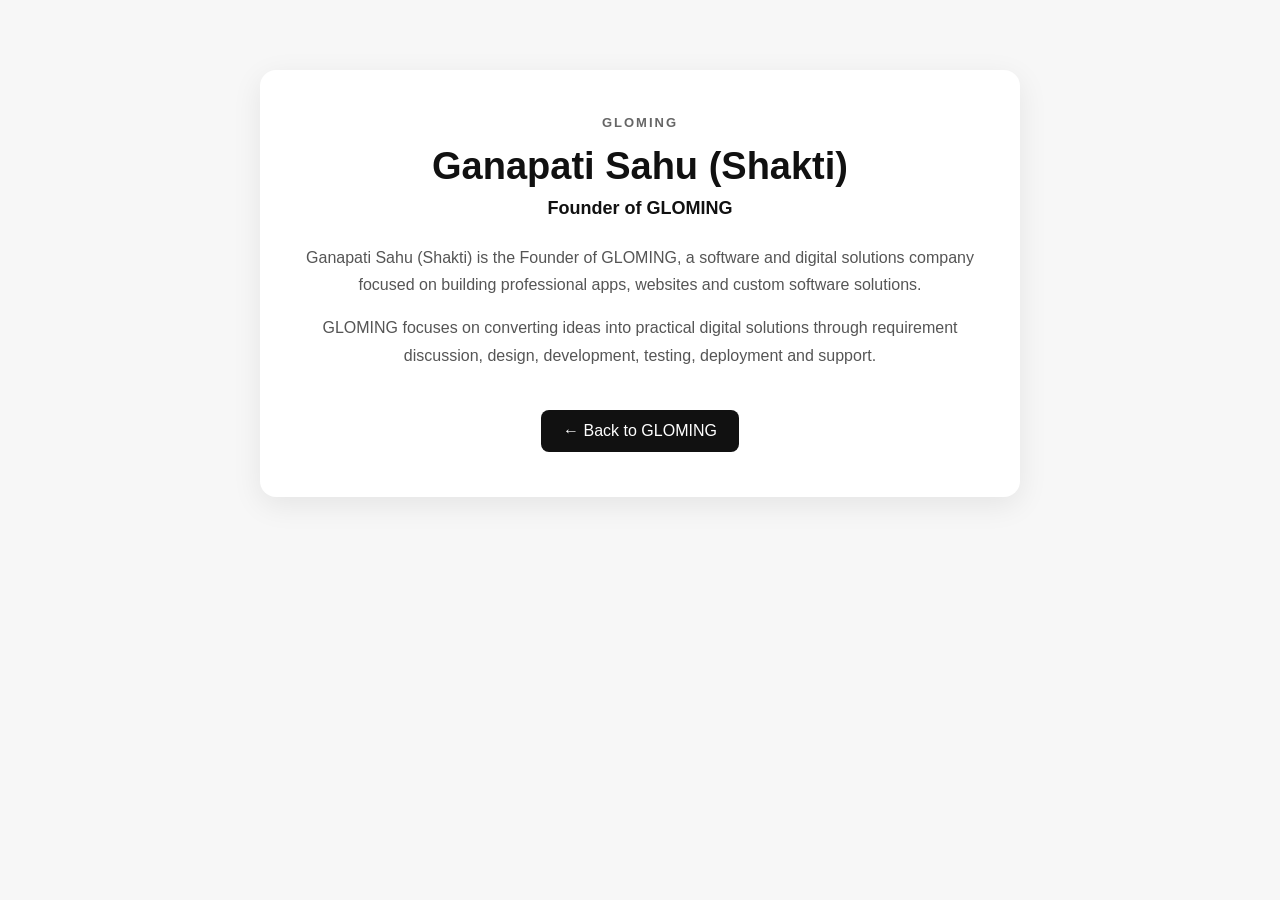
==== founder.html @ fab08932 "Add founder.html with details about Ganapati Sahu This HTML file introduces Ganapati Sahu (Shakti) a" ====
<!DOCTYPE html>
<html lang="en">

<head>

    <meta charset="UTF-8">

    <meta name="viewport" content="width=device-width, initial-scale=1.0">

    <title>Ganapati Sahu (Shakti) | Founder of GLOMING</title>

    <meta name="description"
          content="Ganapati Sahu (Shakti) is the Founder of GLOMING, a software and digital solutions company focused on apps, websites and custom software.">

    <link rel="canonical"
          href="https://glomingofficial-oss.github.io/gloming-2/founder.html">

    <script type="application/ld+json">
    {
      "@context": "https://schema.org",
      "@type": "Person",
      "name": "Ganapati Sahu",
      "alternateName": "Shakti",
      "jobTitle": "Founder",
      "worksFor": {
        "@type": "Organization",
        "name": "GLOMING",
        "url": "https://glomingofficial-oss.github.io/gloming-2/"
      },
      "url": "https://glomingofficial-oss.github.io/gloming-2/founder.html"
    }
    </script>

    <style>

        * {
            box-sizing: border-box;
        }

        body {
            margin: 0;
            font-family: Arial, sans-serif;
            background: #f7f7f7;
            color: #111;
        }

        .container {
            max-width: 800px;
            margin: 0 auto;
            padding: 70px 20px;
        }

        .card {
            background: white;
            padding: 45px 30px;
            border-radius: 16px;
            text-align: center;
            box-shadow: 0 8px 30px rgba(0,0,0,0.08);
        }

        .label {
            font-size: 13px;
            letter-spacing: 2px;
            font-weight: bold;
            color: #666;
            margin-bottom: 15px;
        }

        h1 {
            margin: 0 0 10px;
            font-size: 38px;
        }

        .role {
            font-size: 18px;
            font-weight: bold;
            margin-bottom: 25px;
        }

        p {
            font-size: 16px;
            line-height: 1.7;
            color: #555;
        }

        .back {
            display: inline-block;
            margin-top: 25px;
            padding: 12px 22px;
            background: #111;
            color: white;
            text-decoration: none;
            border-radius: 8px;
        }

        .back:hover {
            opacity: 0.85;
        }

    </style>

</head>

<body>

    <main class="container">

        <section class="card">

            <div class="label">
                GLOMING
            </div>

            <h1>
                Ganapati Sahu (Shakti)
            </h1>

            <div class="role">
                Founder of GLOMING
            </div>

            <p>
                Ganapati Sahu (Shakti) is the Founder of GLOMING,
                a software and digital solutions company focused
                on building professional apps, websites and
                custom software solutions.
            </p>

            <p>
                GLOMING focuses on converting ideas into practical
                digital solutions through requirement discussion,
                design, development, testing, deployment and support.
            </p>

            <a
                class="back"
                href="https://glomingofficial-oss.github.io/gloming-2/"
            >
                ← Back to GLOMING
            </a>

        </section>

    </main>

</body>

</html>
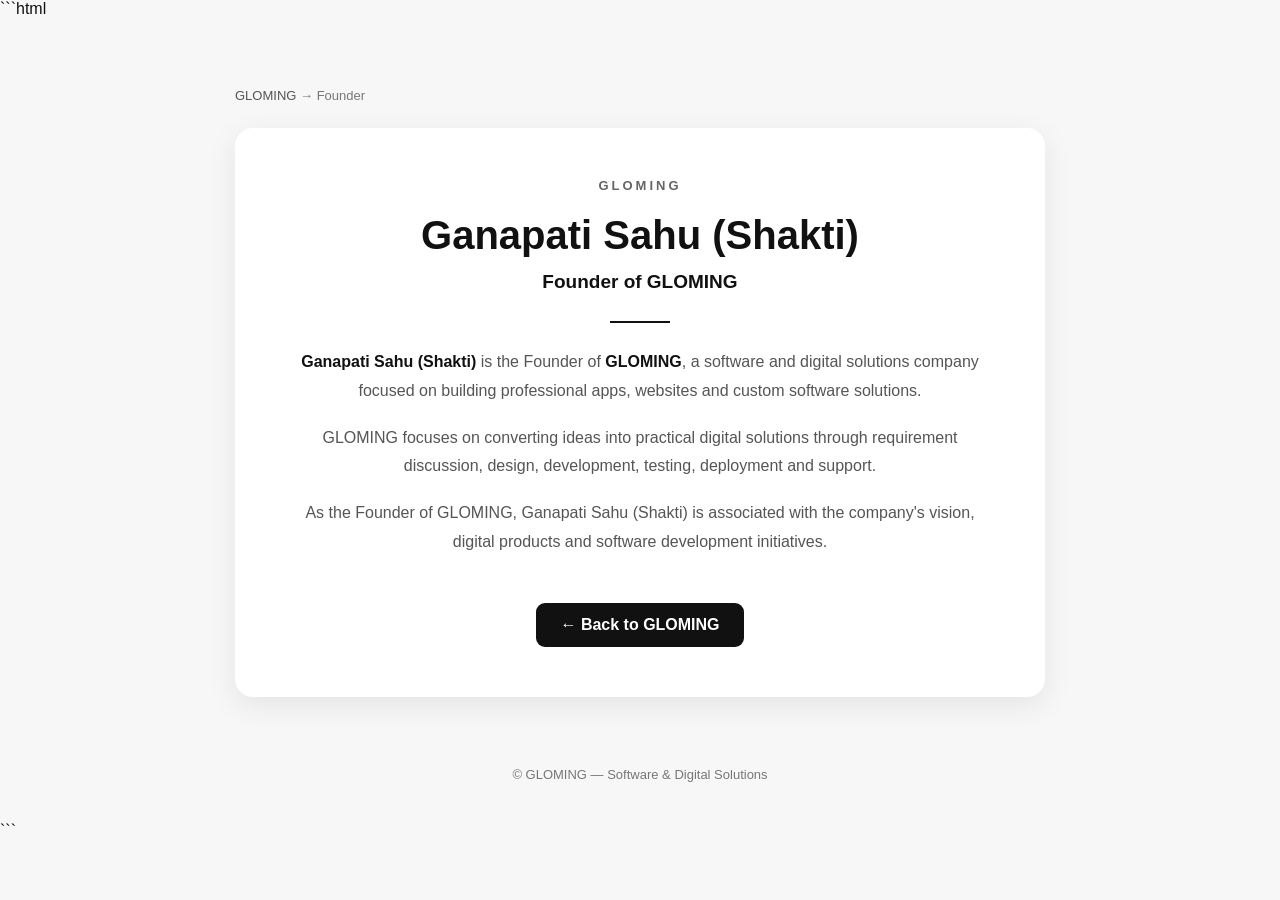
==== commit 699738d7: "Enhance SEO and update layout in founder.html Updated the founder.html file with enhanced SEO metada" ====
--- a/founder.html
+++ b/founder.html
@@ -1,3 +1,4 @@
+```html
 <!DOCTYPE html>
 <html lang="en">
 
@@ -7,130 +8,363 @@
 
     <meta name="viewport" content="width=device-width, initial-scale=1.0">
 
+    <!-- Primary SEO -->
     <title>Ganapati Sahu (Shakti) | Founder of GLOMING</title>
 
-    <meta name="description"
-          content="Ganapati Sahu (Shakti) is the Founder of GLOMING, a software and digital solutions company focused on apps, websites and custom software.">
-
-    <link rel="canonical"
-          href="https://glomingofficial-oss.github.io/gloming-2/founder.html">
+    <meta
+        name="description"
+        content="Ganapati Sahu (Shakti) is the Founder of GLOMING, a software and digital solutions company focused on apps, websites and custom software."
+    >
+
+    <meta
+        name="robots"
+        content="index, follow, max-image-preview:large"
+    >
+
+    <meta
+        name="author"
+        content="Ganapati Sahu (Shakti)"
+    >
+
+    <link
+        rel="canonical"
+        href="https://glomingofficial-oss.github.io/gloming-2/founder.html"
+    >
+
+
+    <!-- Open Graph -->
+    <meta
+        property="og:type"
+        content="profile"
+    >
+
+    <meta
+        property="og:title"
+        content="Ganapati Sahu (Shakti) | Founder of GLOMING"
+    >
+
+    <meta
+        property="og:description"
+        content="Official Founder page of Ganapati Sahu (Shakti), Founder of GLOMING."
+    >
+
+    <meta
+        property="og:url"
+        content="https://glomingofficial-oss.github.io/gloming-2/founder.html"
+    >
+
+    <meta
+        property="og:site_name"
+        content="GLOMING"
+    >
+
+
+    <!--
+        ============================================================
+        STRUCTURED DATA
+        ============================================================
+
+        This connects:
+
+        Ganapati Sahu
+              ↓
+        Founder of
+              ↓
+           GLOMING
+
+        And also:
+
+        Ganapati Sahu
+              ↓
+           worksFor
+              ↓
+           GLOMING
+    -->
 
     <script type="application/ld+json">
     {
       "@context": "https://schema.org",
-      "@type": "Person",
-      "name": "Ganapati Sahu",
-      "alternateName": "Shakti",
-      "jobTitle": "Founder",
-      "worksFor": {
-        "@type": "Organization",
-        "name": "GLOMING",
-        "url": "https://glomingofficial-oss.github.io/gloming-2/"
-      },
-      "url": "https://glomingofficial-oss.github.io/gloming-2/founder.html"
+      "@graph": [
+
+        {
+          "@type": "Organization",
+          "@id": "https://glomingofficial-oss.github.io/gloming-2/#organization",
+          "name": "GLOMING",
+          "url": "https://glomingofficial-oss.github.io/gloming-2/",
+          "description": "GLOMING is a software and digital solutions company focused on apps, websites and custom software solutions.",
+          "founder": {
+            "@id": "https://glomingofficial-oss.github.io/gloming-2/founder.html#person"
+          }
+        },
+
+        {
+          "@type": "Person",
+          "@id": "https://glomingofficial-oss.github.io/gloming-2/founder.html#person",
+          "name": "Ganapati Sahu",
+          "alternateName": "Shakti",
+          "jobTitle": "Founder",
+          "url": "https://glomingofficial-oss.github.io/gloming-2/founder.html",
+          "worksFor": {
+            "@id": "https://glomingofficial-oss.github.io/gloming-2/#organization"
+          }
+        },
+
+        {
+          "@type": "WebPage",
+          "@id": "https://glomingofficial-oss.github.io/gloming-2/founder.html#webpage",
+          "url": "https://glomingofficial-oss.github.io/gloming-2/founder.html",
+          "name": "Ganapati Sahu (Shakti) | Founder of GLOMING",
+          "description": "Official Founder page of Ganapati Sahu (Shakti), Founder of GLOMING.",
+          "isPartOf": {
+            "@id": "https://glomingofficial-oss.github.io/gloming-2/#website"
+          },
+          "about": {
+            "@id": "https://glomingofficial-oss.github.io/gloming-2/founder.html#person"
+          },
+          "breadcrumb": {
+            "@id": "https://glomingofficial-oss.github.io/gloming-2/founder.html#breadcrumb"
+          }
+        },
+
+        {
+          "@type": "WebSite",
+          "@id": "https://glomingofficial-oss.github.io/gloming-2/#website",
+          "name": "GLOMING",
+          "url": "https://glomingofficial-oss.github.io/gloming-2/",
+          "publisher": {
+            "@id": "https://glomingofficial-oss.github.io/gloming-2/#organization"
+          }
+        },
+
+        {
+          "@type": "BreadcrumbList",
+          "@id": "https://glomingofficial-oss.github.io/gloming-2/founder.html#breadcrumb",
+          "itemListElement": [
+            {
+              "@type": "ListItem",
+              "position": 1,
+              "name": "GLOMING",
+              "item": "https://glomingofficial-oss.github.io/gloming-2/"
+            },
+            {
+              "@type": "ListItem",
+              "position": 2,
+              "name": "Founder",
+              "item": "https://glomingofficial-oss.github.io/gloming-2/founder.html"
+            }
+          ]
+        }
+
+      ]
     }
     </script>
 
+
     <style>
 
         * {
             box-sizing: border-box;
         }
 
+        html {
+            scroll-behavior: smooth;
+        }
+
         body {
             margin: 0;
-            font-family: Arial, sans-serif;
+            font-family: Arial, Helvetica, sans-serif;
             background: #f7f7f7;
             color: #111;
         }
 
         .container {
-            max-width: 800px;
+            max-width: 850px;
             margin: 0 auto;
             padding: 70px 20px;
         }
 
         .card {
-            background: white;
-            padding: 45px 30px;
-            border-radius: 16px;
+            background: #ffffff;
+            padding: 50px 35px;
+            border-radius: 18px;
             text-align: center;
-            box-shadow: 0 8px 30px rgba(0,0,0,0.08);
+            box-shadow: 0 8px 30px rgba(0, 0, 0, 0.08);
         }
 
         .label {
             font-size: 13px;
-            letter-spacing: 2px;
+            letter-spacing: 3px;
             font-weight: bold;
             color: #666;
-            margin-bottom: 15px;
+            margin-bottom: 18px;
+            text-transform: uppercase;
         }
 
         h1 {
-            margin: 0 0 10px;
-            font-size: 38px;
+            margin: 0 0 12px;
+            font-size: 40px;
+            line-height: 1.2;
         }
 
         .role {
-            font-size: 18px;
+            font-size: 19px;
             font-weight: bold;
-            margin-bottom: 25px;
+            margin-bottom: 28px;
         }
 
         p {
+            max-width: 680px;
+            margin: 18px auto;
             font-size: 16px;
-            line-height: 1.7;
+            line-height: 1.8;
             color: #555;
+        }
+
+        .highlight {
+            font-weight: bold;
+            color: #111;
         }
 
         .back {
             display: inline-block;
-            margin-top: 25px;
-            padding: 12px 22px;
+            margin-top: 28px;
+            padding: 13px 24px;
             background: #111;
-            color: white;
+            color: #fff;
             text-decoration: none;
-            border-radius: 8px;
+            border-radius: 9px;
+            font-weight: bold;
+            transition: 0.2s ease;
         }
 
         .back:hover {
             opacity: 0.85;
+            transform: translateY(-1px);
+        }
+
+        .breadcrumb {
+            margin-bottom: 25px;
+            font-size: 13px;
+            color: #777;
+        }
+
+        .breadcrumb a {
+            color: #555;
+            text-decoration: none;
+        }
+
+        .breadcrumb a:hover {
+            text-decoration: underline;
+        }
+
+        .divider {
+            width: 60px;
+            height: 2px;
+            background: #111;
+            margin: 25px auto;
+        }
+
+        footer {
+            text-align: center;
+            padding: 0 20px 40px;
+            font-size: 13px;
+            color: #777;
+        }
+
+        @media (max-width: 600px) {
+
+            .container {
+                padding: 40px 15px;
+            }
+
+            .card {
+                padding: 38px 22px;
+                border-radius: 14px;
+            }
+
+            h1 {
+                font-size: 30px;
+            }
+
+            .role {
+                font-size: 17px;
+            }
+
+            p {
+                font-size: 15px;
+                line-height: 1.7;
+            }
+
         }
 
     </style>
 
 </head>
 
+
 <body>
 
     <main class="container">
 
+        <!-- Breadcrumb -->
+        <nav
+            class="breadcrumb"
+            aria-label="Breadcrumb"
+        >
+            <a href="https://glomingofficial-oss.github.io/gloming-2/">
+                GLOMING
+            </a>
+
+            <span aria-hidden="true"> → </span>
+
+            <span>Founder</span>
+        </nav>
+
+
+        <!-- Founder Profile -->
         <section class="card">
 
             <div class="label">
                 GLOMING
             </div>
 
+
             <h1>
                 Ganapati Sahu (Shakti)
             </h1>
 
+
             <div class="role">
                 Founder of GLOMING
             </div>
 
+
+            <div class="divider"></div>
+
+
             <p>
-                Ganapati Sahu (Shakti) is the Founder of GLOMING,
+                <span class="highlight">Ganapati Sahu (Shakti)</span>
+                is the Founder of
+                <span class="highlight">GLOMING</span>,
                 a software and digital solutions company focused
                 on building professional apps, websites and
                 custom software solutions.
             </p>
+
 
             <p>
                 GLOMING focuses on converting ideas into practical
                 digital solutions through requirement discussion,
                 design, development, testing, deployment and support.
             </p>
+
+
+            <p>
+                As the Founder of GLOMING, Ganapati Sahu (Shakti)
+                is associated with the company's vision,
+                digital products and software development initiatives.
+            </p>
+
 
             <a
                 class="back"
@@ -143,6 +377,12 @@
 
     </main>
 
+
+    <footer>
+        © GLOMING — Software & Digital Solutions
+    </footer>
+
 </body>
 
 </html>
+```
